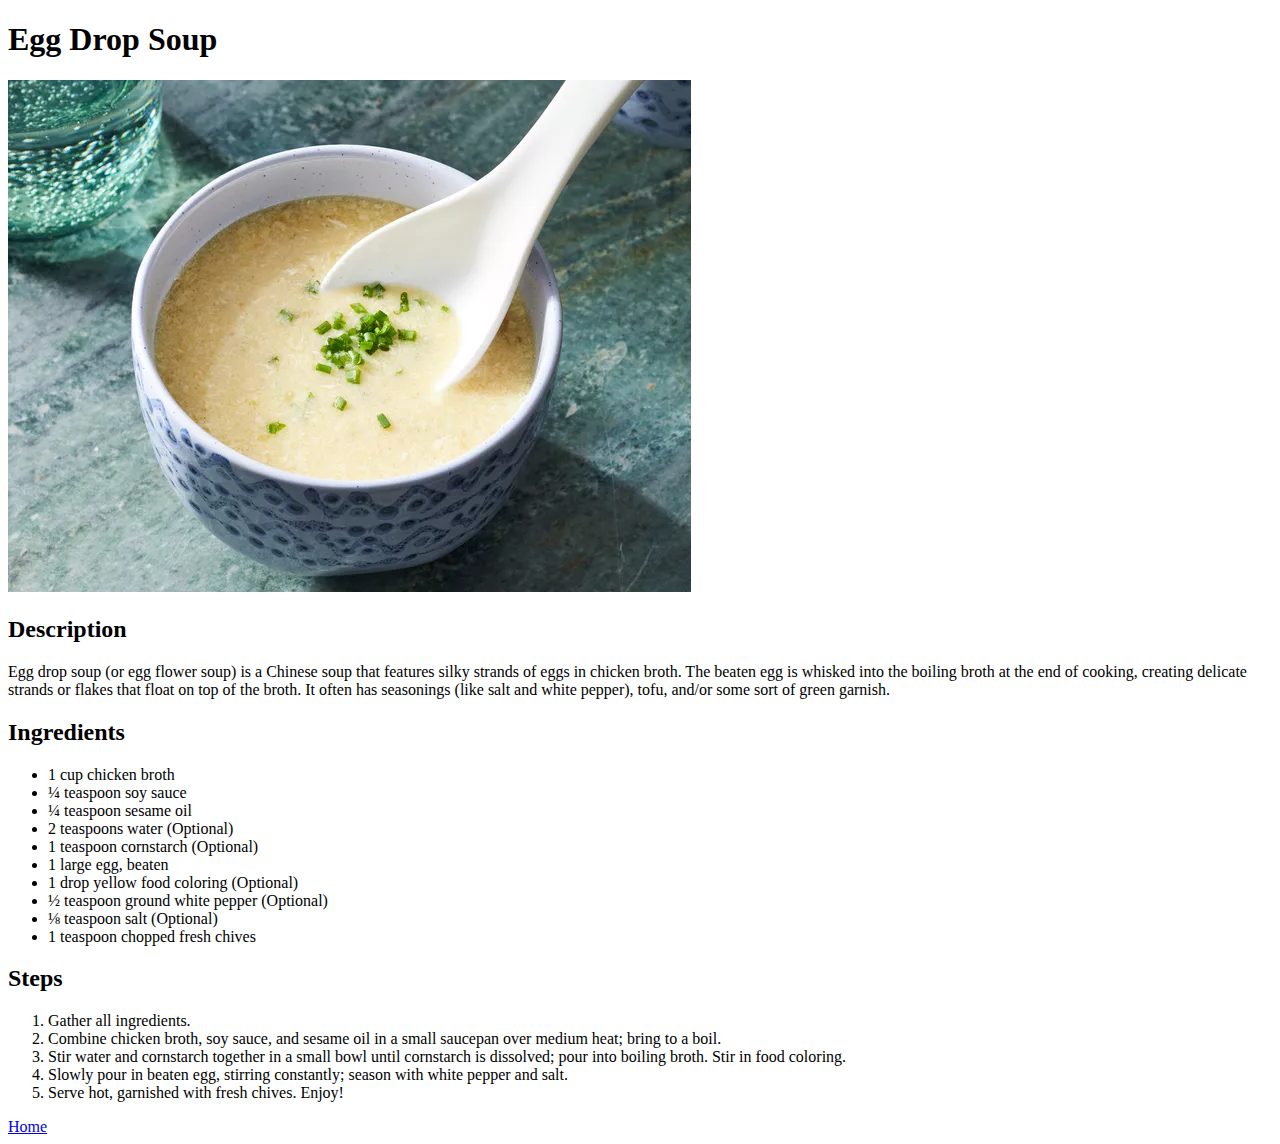
==== recipes/egg-drop-soup.html @ 15015fbe "Add individual recipe pages to website" ====
<!DOCTYPE html>
<html lang="en">
<head>
    <meta charset="UTF-8">
    <meta name="viewport" content="width=device-width, initial-scale=1.0">
    <title>Egg Drop Soup</title>
</head>
<body>
    <h1>Egg Drop Soup</h1>
    <img src="../images/egg-drop-soup.webp" alt="Egg Drop Soup">
    <h2>Description</h2>
    <p>Egg drop soup (or egg flower soup) is a Chinese soup that features silky strands of eggs in chicken broth. The beaten egg is whisked into the boiling broth at the end of cooking, creating delicate strands or flakes that float on top of the broth. It often has seasonings (like salt and white pepper), tofu, and/or some sort of green garnish. </p>
    <h2>Ingredients</h2>
    <ul>
        <li>1 cup chicken broth</li>
        <li>¼ teaspoon soy sauce</li>
        <li>¼ teaspoon sesame oil</li>
        <li>2 teaspoons water (Optional)</li>
        <li>1 teaspoon cornstarch (Optional)</li>
        <li>1 large egg, beaten</li>
        <li>1 drop yellow food coloring (Optional)</li>
        <li>½ teaspoon ground white pepper (Optional)</li>
        <li>⅛ teaspoon salt (Optional)</li>
        <li>1 teaspoon chopped fresh chives</li>
    </ul>
    <h2>Steps</h2>
    <ol>
        <li>Gather all ingredients.</li>
        <li>Combine chicken broth, soy sauce, and sesame oil in a small saucepan over medium heat; bring to a boil.</li>
        <li>Stir water and cornstarch together in a small bowl until cornstarch is dissolved; pour into boiling broth. Stir in food coloring.</li>
        <li>Slowly pour in beaten egg, stirring constantly; season with white pepper and salt.</li>
        <li>Serve hot, garnished with fresh chives. Enjoy!</li>
    </ol>
    <a href="../index.html">Home</a>
</body>
</html>
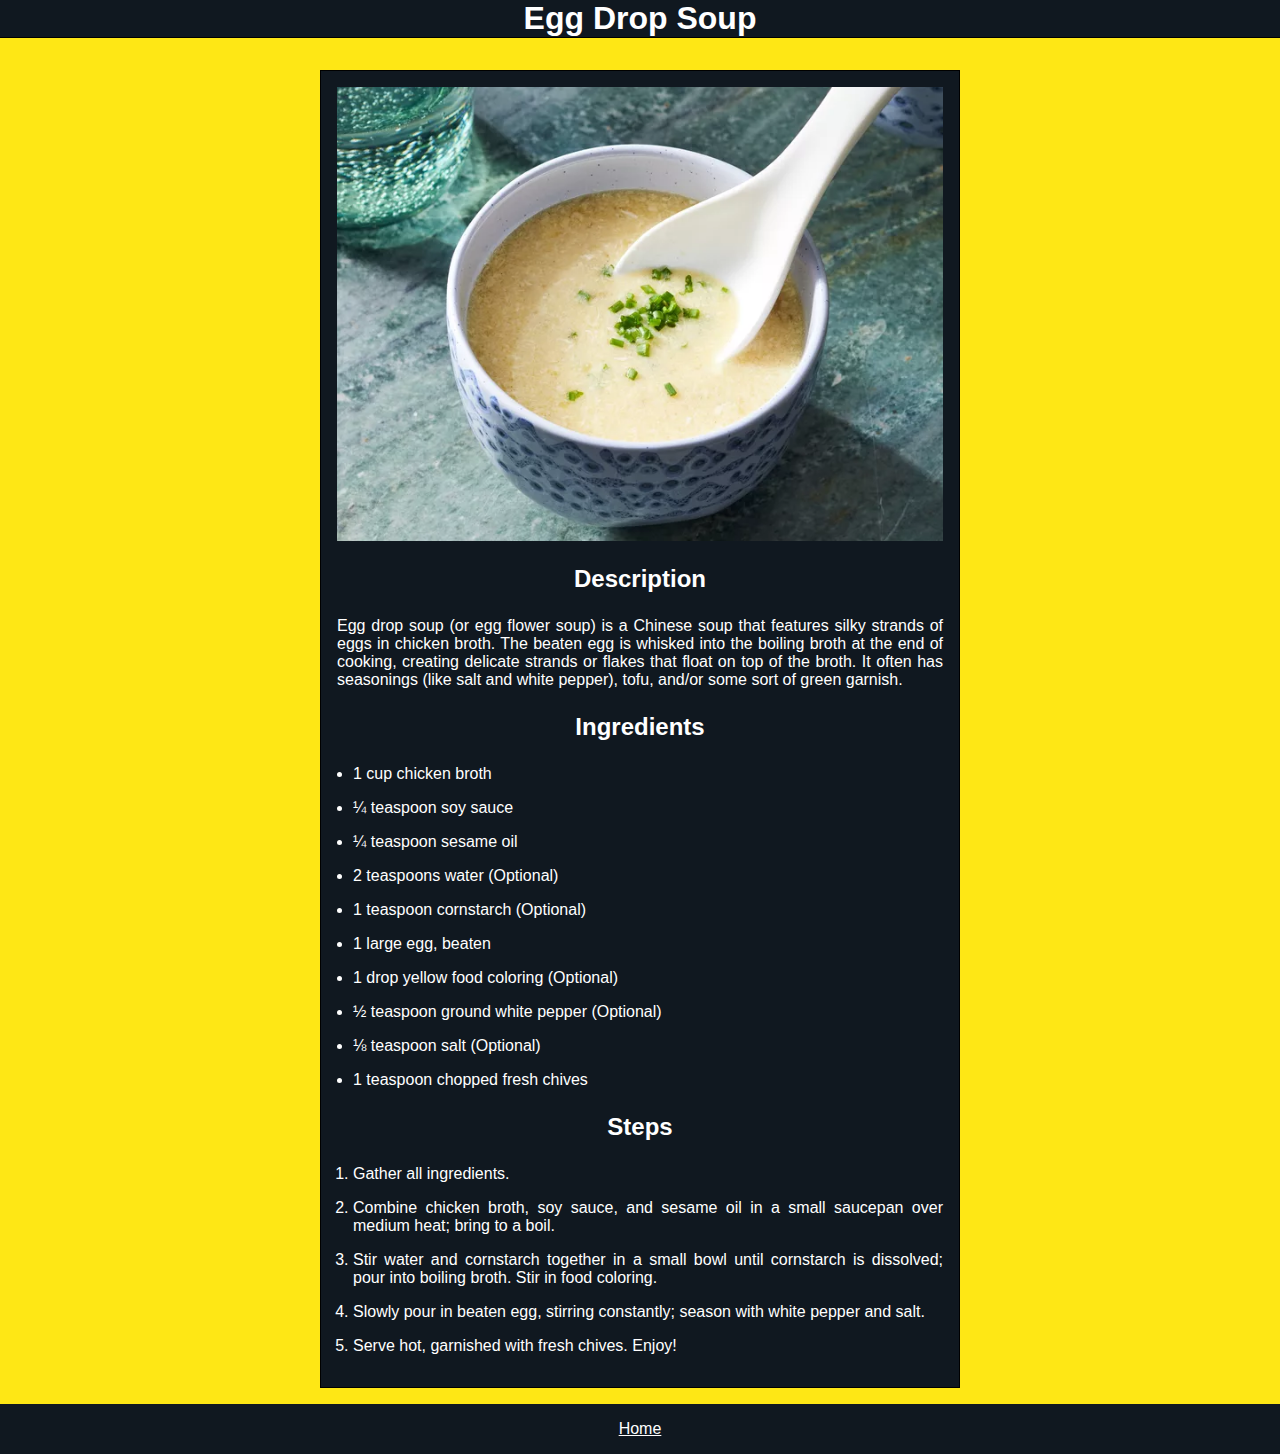
==== commit 82c3d81c: "Add CSS styiling to html pages" ====
--- a/recipes/egg-drop-soup.html
+++ b/recipes/egg-drop-soup.html
@@ -4,33 +4,38 @@
     <meta charset="UTF-8">
     <meta name="viewport" content="width=device-width, initial-scale=1.0">
     <title>Egg Drop Soup</title>
+    <link rel="stylesheet" href="../styles.css">
 </head>
 <body>
-    <h1>Egg Drop Soup</h1>
-    <img src="../images/egg-drop-soup.webp" alt="Egg Drop Soup">
-    <h2>Description</h2>
-    <p>Egg drop soup (or egg flower soup) is a Chinese soup that features silky strands of eggs in chicken broth. The beaten egg is whisked into the boiling broth at the end of cooking, creating delicate strands or flakes that float on top of the broth. It often has seasonings (like salt and white pepper), tofu, and/or some sort of green garnish. </p>
-    <h2>Ingredients</h2>
-    <ul>
-        <li>1 cup chicken broth</li>
-        <li>¼ teaspoon soy sauce</li>
-        <li>¼ teaspoon sesame oil</li>
-        <li>2 teaspoons water (Optional)</li>
-        <li>1 teaspoon cornstarch (Optional)</li>
-        <li>1 large egg, beaten</li>
-        <li>1 drop yellow food coloring (Optional)</li>
-        <li>½ teaspoon ground white pepper (Optional)</li>
-        <li>⅛ teaspoon salt (Optional)</li>
-        <li>1 teaspoon chopped fresh chives</li>
-    </ul>
-    <h2>Steps</h2>
-    <ol>
-        <li>Gather all ingredients.</li>
-        <li>Combine chicken broth, soy sauce, and sesame oil in a small saucepan over medium heat; bring to a boil.</li>
-        <li>Stir water and cornstarch together in a small bowl until cornstarch is dissolved; pour into boiling broth. Stir in food coloring.</li>
-        <li>Slowly pour in beaten egg, stirring constantly; season with white pepper and salt.</li>
-        <li>Serve hot, garnished with fresh chives. Enjoy!</li>
-    </ol>
-    <a href="../index.html">Home</a>
+    <h1 class="header">Egg Drop Soup</h1>
+    <div class="content">
+        <div class="pictures">
+            <img src="../images/egg-drop-soup.webp" alt="Egg Drop Soup">
+        </div>
+        <h2>Description</h2>
+        <p>Egg drop soup (or egg flower soup) is a Chinese soup that features silky strands of eggs in chicken broth. The beaten egg is whisked into the boiling broth at the end of cooking, creating delicate strands or flakes that float on top of the broth. It often has seasonings (like salt and white pepper), tofu, and/or some sort of green garnish. </p>
+        <h2>Ingredients</h2>
+        <ul>
+            <li>1 cup chicken broth</li>
+            <li>¼ teaspoon soy sauce</li>
+            <li>¼ teaspoon sesame oil</li>
+            <li>2 teaspoons water (Optional)</li>
+            <li>1 teaspoon cornstarch (Optional)</li>
+            <li>1 large egg, beaten</li>
+            <li>1 drop yellow food coloring (Optional)</li>
+            <li>½ teaspoon ground white pepper (Optional)</li>
+            <li>⅛ teaspoon salt (Optional)</li>
+            <li>1 teaspoon chopped fresh chives</li>
+        </ul>
+        <h2>Steps</h2>
+        <ol>
+            <li>Gather all ingredients.</li>
+            <li>Combine chicken broth, soy sauce, and sesame oil in a small saucepan over medium heat; bring to a boil.</li>
+            <li>Stir water and cornstarch together in a small bowl until cornstarch is dissolved; pour into boiling broth. Stir in food coloring.</li>
+            <li>Slowly pour in beaten egg, stirring constantly; season with white pepper and salt.</li>
+            <li>Serve hot, garnished with fresh chives. Enjoy!</li>
+        </ol>
+    </div>
+    <a href="../index.html" class="back">Home</a>
 </body>
 </html>--- a/styles.css
+++ b/styles.css
@@ -0,0 +1,75 @@
+* {
+    margin: 0;
+    padding: 0;
+    box-sizing: border-box;
+    font-family: Arial, Helvetica, sans-serif;
+    color: white;
+}
+
+body {
+    background-color: #FEE715;
+}
+
+.header{
+    text-align: center;
+    margin-bottom: 1em;
+    border-bottom: 1px solid black;
+    background-color: #101820;
+}
+
+.home{
+    width: 50%;
+    margin: 0 auto;
+    text-align: center;
+    background-color: #101820;
+    border: 1px solid black;
+    padding: 1em;
+    margin-bottom: 1em;
+    font-weight: bold;
+}
+
+.content{
+    width: 50%;
+    margin: 0 auto;
+    text-align: justify;
+    background-color: #101820;
+    border: 1px solid black;
+    padding: 1em;
+    margin-bottom: 1em;
+}
+
+img{
+    display: block;
+    height: auto;
+    width: 100%;
+}
+
+a{
+    display: block;
+    background-color: #101820;
+    margin-top: 1em;
+    text-align: center;
+}
+
+.picture{
+    display: block;
+    height: auto;
+}
+
+h2, ul, ol, li, p{
+    background-color: #101820;
+    margin-bottom: 1em;
+    margin-top: 1em;
+}
+
+ul, ol{
+    margin-left: 1em;
+}
+
+h2{
+    text-align: center;
+}
+
+.back{
+    padding: 1em;
+}